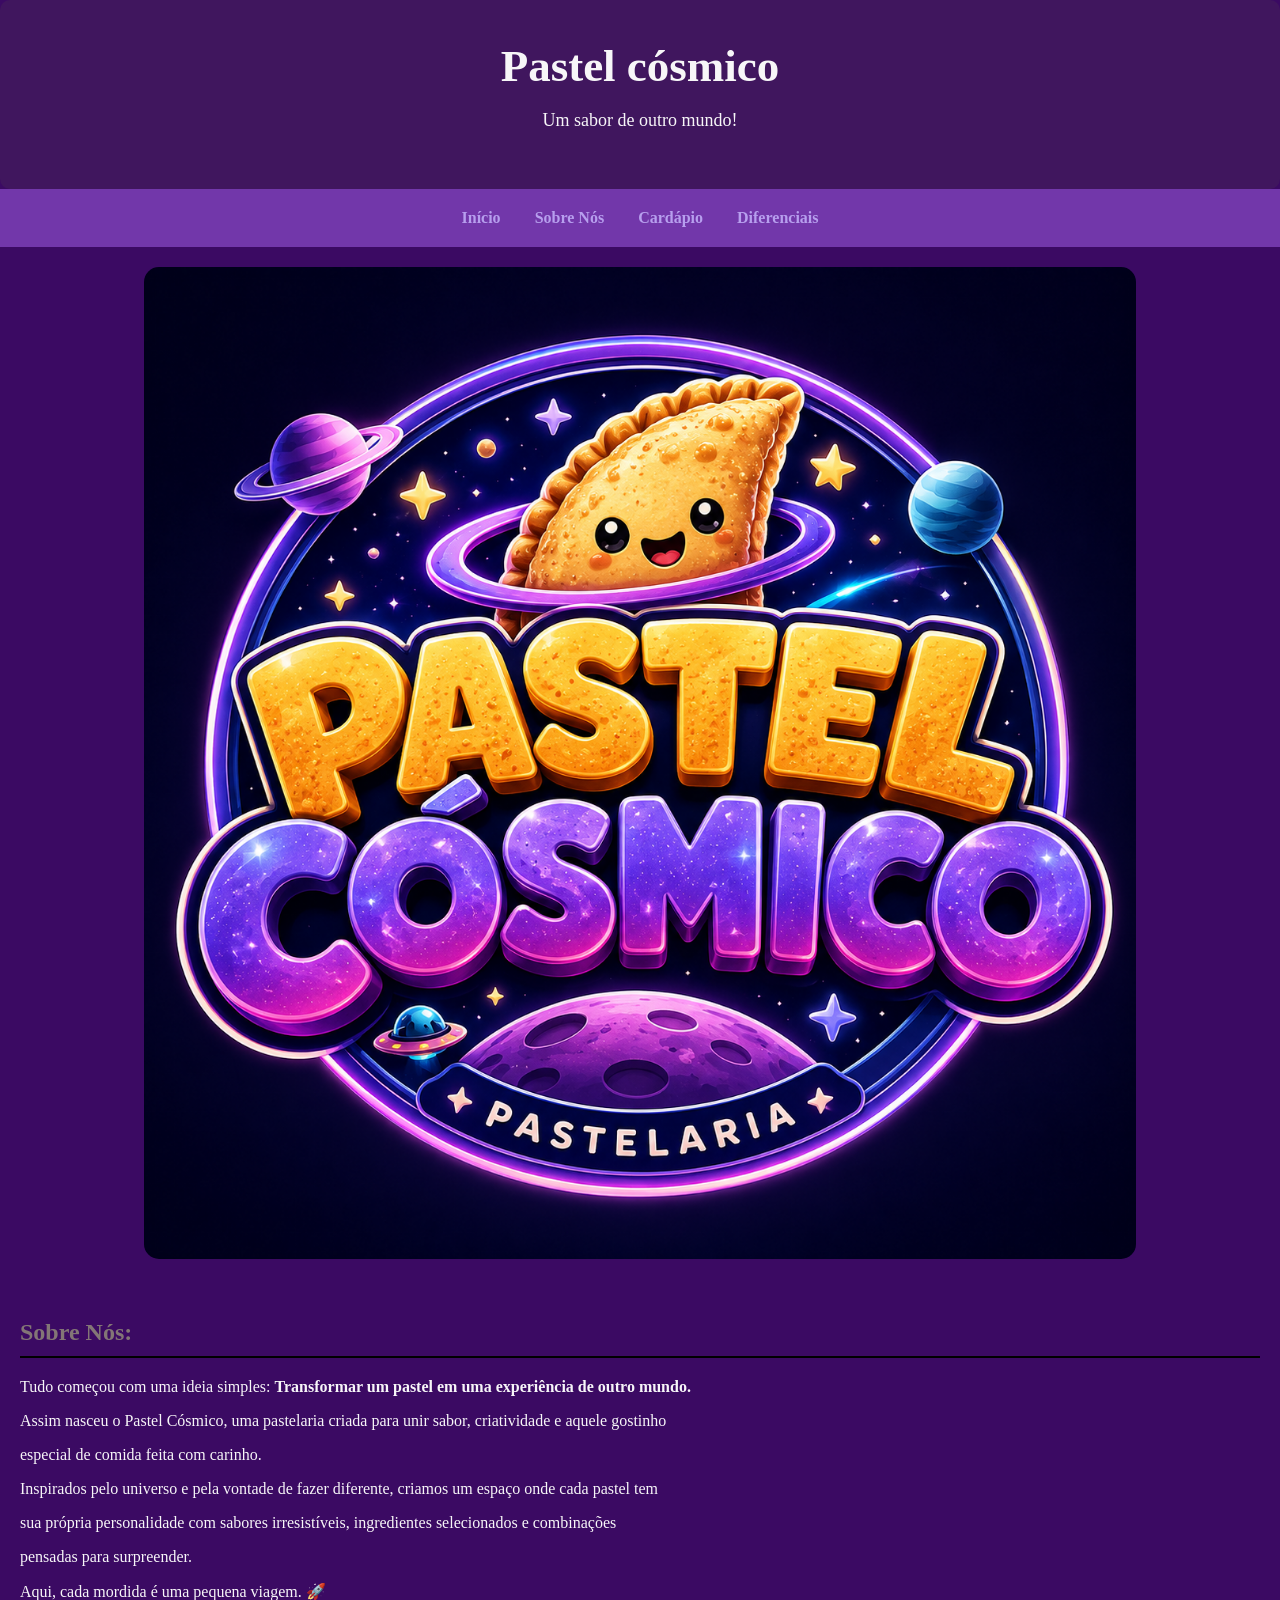
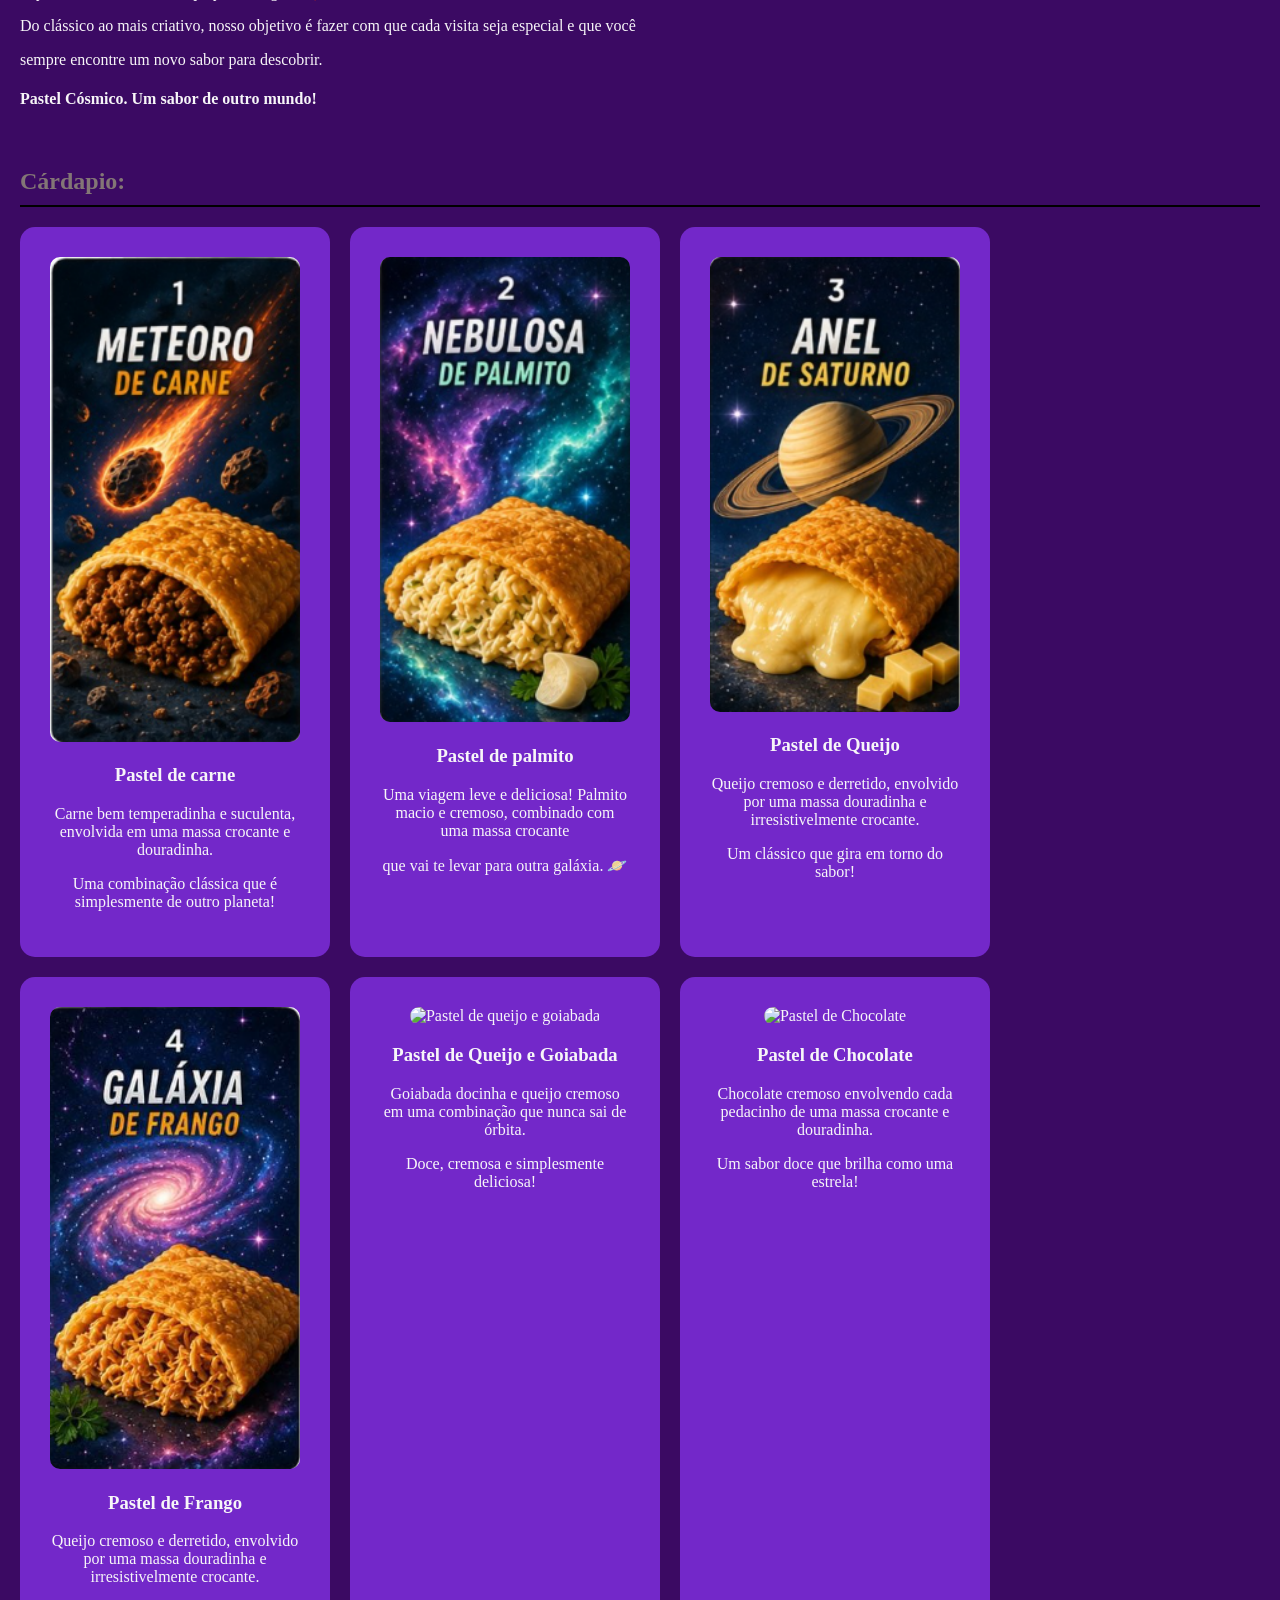
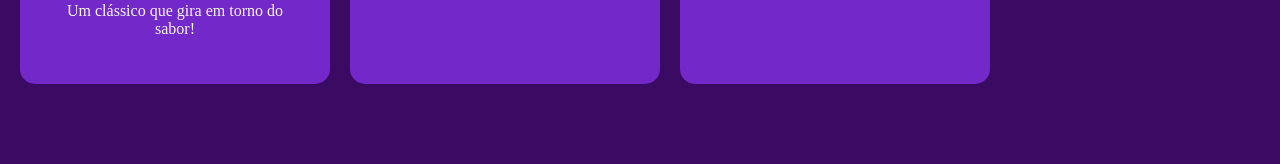
==== index.html @ cb5abaed "Avaliação HTML" ====
<!DOCTYPE html>
<html lang="pt-br">
<head>
    <meta charset="UTF-8">
    <meta name="viewport" content="width=device-width, initial-scale=1.0">
    <link rel="stylesheet" href="style.css">
    <title>Página inicial</title>
</head>
<body>
    <header>
        <h1>Pastel cósmico</h1>
        <p>Um sabor de outro mundo!</p>
    </header id=Inicio>

    <nav>
        <a href="#Inicio">Início</a>
        <a href="#Sobre nós">Sobre Nós</a>
        <a href="#Cardapio">Cardápio</a>
        <a href="#Diferenciais">Diferenciais</a>
    </nav>

    <main>
      
        <section class="banner">

    <img 
     src="Imagens/ChatGPT Image 11 de ago. de 2026, 14_28_58.png" 
     alt="Imagem banner."
    >
    </section>
     
        <section id="Sobre nós">

           <h2>Sobre Nós:</h2>

           <p>  Tudo começou com uma ideia simples: <strong>Transformar um pastel em uma experiência de outro mundo.</strong></p> 
           <p>Assim nasceu o Pastel Cósmico, uma pastelaria criada para unir sabor, criatividade e aquele gostinho</p>
           <p>especial de comida feita com carinho.</p>

           <p>   Inspirados pelo universo e pela vontade de fazer diferente, criamos um espaço onde cada pastel tem</p>
           <p>sua própria personalidade com sabores irresistíveis, ingredientes selecionados e combinações</p>
           <p>pensadas para surpreender.</p>

           <p>Aqui, cada mordida é uma pequena viagem. 🚀</p>

           <p>Do clássico ao mais criativo, nosso objetivo é fazer com que cada visita seja especial e que você</p>
           <p>sempre encontre um novo sabor para descobrir.</p>

           <h4>Pastel Cósmico. Um sabor de outro mundo!</h4>

        </section>
         
        <section id="Cardapio">

            <h2>Cárdapio:</h2>

        <div class="Cardapio">
            <article class="card">
                <img 
                src="Imagens/pastel de carne.png"
                alt="Pastel de carne">

                <h3>Pastel de carne</h3>

                <p>Carne bem temperadinha e suculenta, envolvida em uma massa crocante e douradinha.</p>

                <p>Uma combinação clássica que é simplesmente de outro planeta! </p>
                
            </article>

            <article class="card">
                <img 
                src="Imagens/pastel de palmito.png"
                alt="Pastel de palmito">

                <h3>Pastel de palmito</h3>

                <p> Uma viagem leve e deliciosa! Palmito macio e cremoso, combinado com uma massa crocante </p>

                <p>que vai te levar para outra galáxia. 🪐</p>

            </article>

            <article class="card">
                <img 
                src="Imagens/pastel 3.png"
                alt="Pastel de queijo">

                <h3>Pastel de Queijo</h3>

                <p>Queijo cremoso e derretido, envolvido por uma massa douradinha e irresistivelmente crocante.</p>

                <p> Um clássico que gira em torno do sabor! </p>

            </article>

            <article class="card">
                <img 
                src="Imagens/pastel de frango.png"
                alt="Pastel de frango">

                <h3>Pastel de Frango</h3>

                <p>Queijo cremoso e derretido, envolvido por uma massa douradinha e irresistivelmente crocante.</p>

                <p> Um clássico que gira em torno do sabor! </p>

            </article>

             <article class="card">
                <img 
                src=""
                alt="Pastel de queijo e goiabada">

                <h3>Pastel de Queijo e Goiabada</h3>

                <p>Goiabada docinha e queijo cremoso em uma combinação que nunca sai de órbita.</p>

                <p>Doce, cremosa e simplesmente deliciosa!</p>

            </article>

            <article class="card">
                <img 
                src=""
                alt="Pastel de Chocolate">

                <h3>Pastel de Chocolate</h3>

                <p>Chocolate cremoso envolvendo cada pedacinho de uma massa crocante e douradinha.</p>

                <p>Um sabor doce que brilha como uma estrela!</p>

            </article>




            </section>
         </div>

    </main>
    
</body>
</html>
---- style.css ----
body{
    margin: 0;
    background-color: rgb(59, 10, 99);
    color: rgb(247, 246, 248);
    font-family: Georgia, 'Times New Roman', Times, serif;

}

header{
    background-color: rgb(64, 22, 94);
    padding: 40px;
    text-align: center;
    border-radius: 10px;
}

header h1{
    font-size: 45px;
    margin: 0;
    
}

header p{
    font-size: 18px;

}

nav {
    background-color: rgb(114, 55, 170);
    padding: 20px ;
    text-align: center;
    position: sticky;
    top:0
}

nav a {
    color:rgb(183, 159, 238);
    text-decoration: none;
    margin: 15px;
    font-weight: bold;
}
    
nav a:hover{
    color:rgb(109, 17, 22)
}

main{
    max-width: 1000xp;
    margin: auto;
    padding: 20px;
}

section {
    margin-bottom: 60px;
}

section h2 {
    color:rgb(131, 118, 118);
    border-bottom: 2px solid black;
    padding-bottom: 10px;
}

.banner img {
    width: 80% ;
    display: block;
    margin: 0 auto;
    border-radius: 15px;
    
}

.Cardapio {
    display: flex;
    gap: 20px;
    flex-wrap: wrap;
}

.card {
    background-color: rgb(115, 40, 201);
    padding: 30px;
    border-radius: 15px;
    width: 250px;
    text-align: center;
}

.card img {
    width: 100%;
    border-radius: 10px;
}

.card:hover {
    background-color: rgb(12, 12, 12);
    transform:scale(1.05)
}

.botao {
    background-color: rgb(82, 25, 25);
    color: aliceblue;
    padding: 15px 25px ;
    text-decoration:none ;
    border-radius: 8px;
}
.botao:hover {
    background-color:rgba(209, 86, 86, 0.575);
}

footer {
    background-color:black;
    text-align: center;
    padding: 30px;
    margin-top: 50px;
}
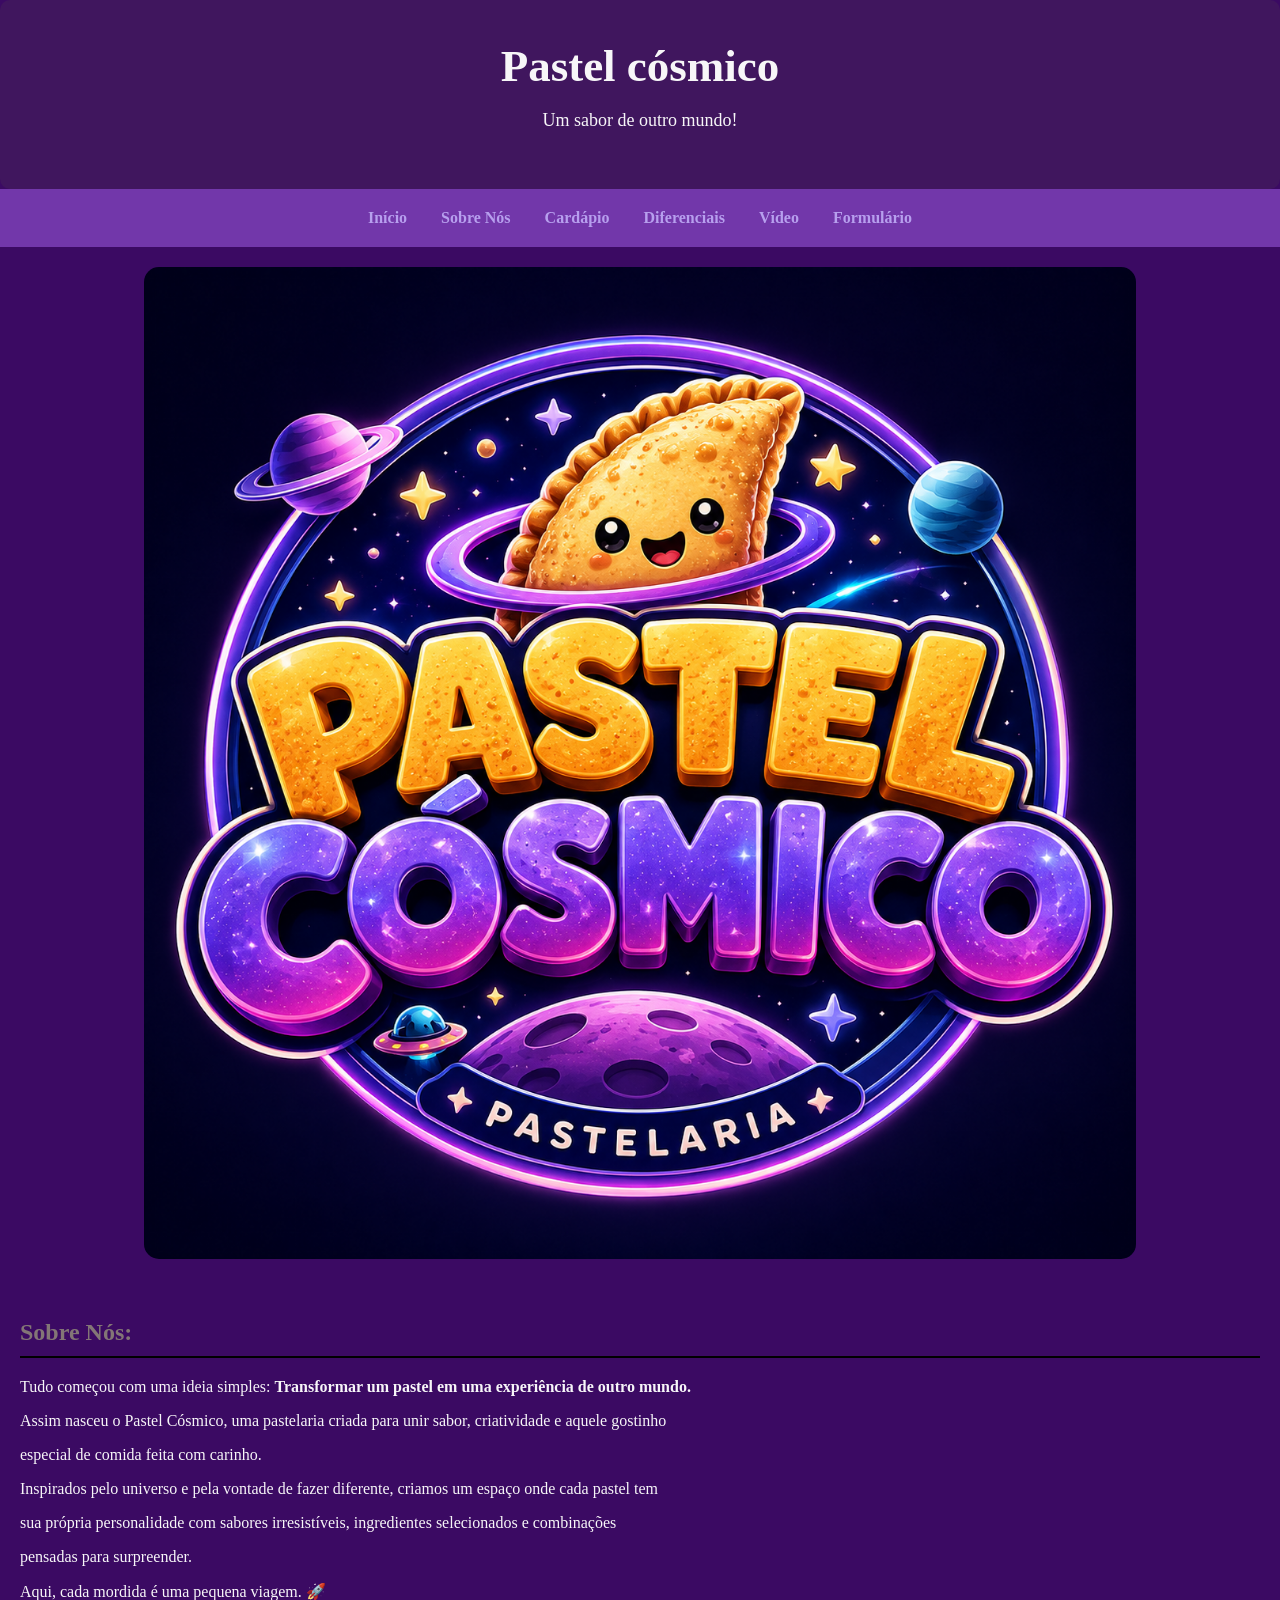
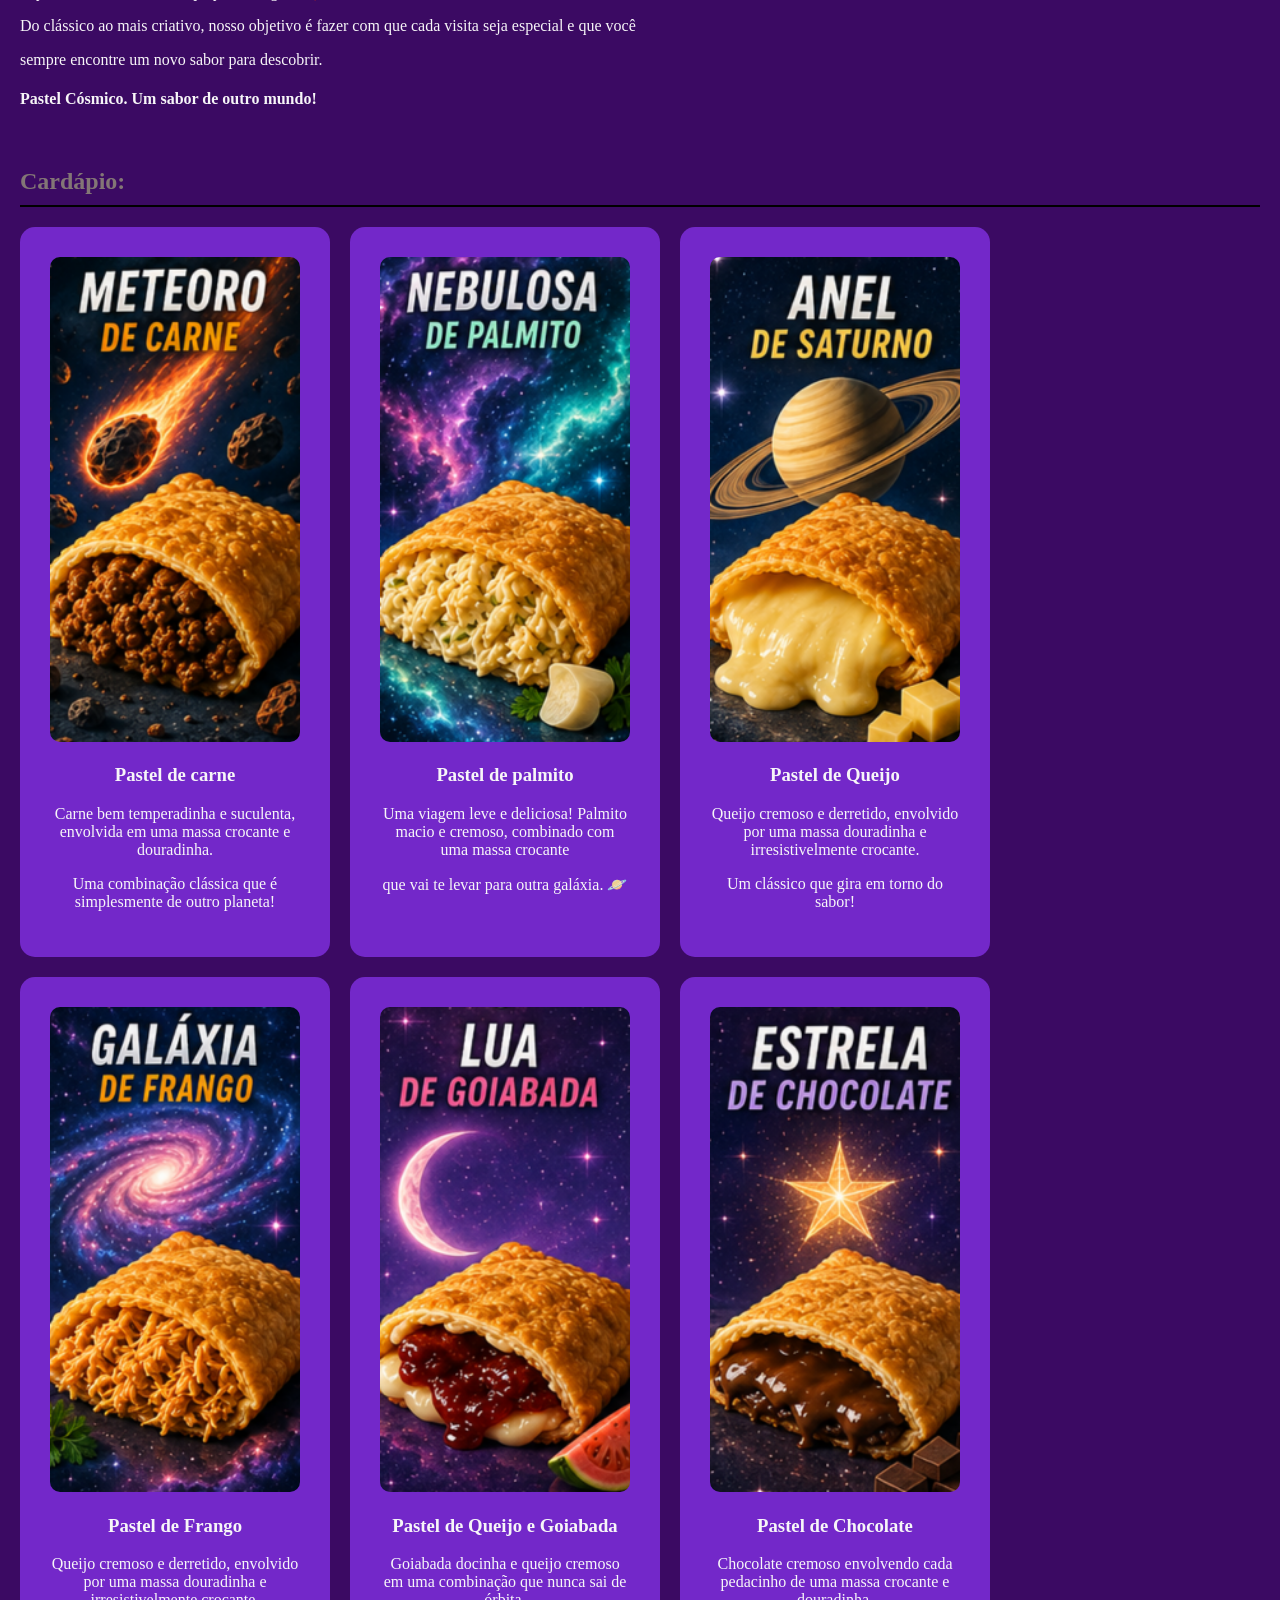
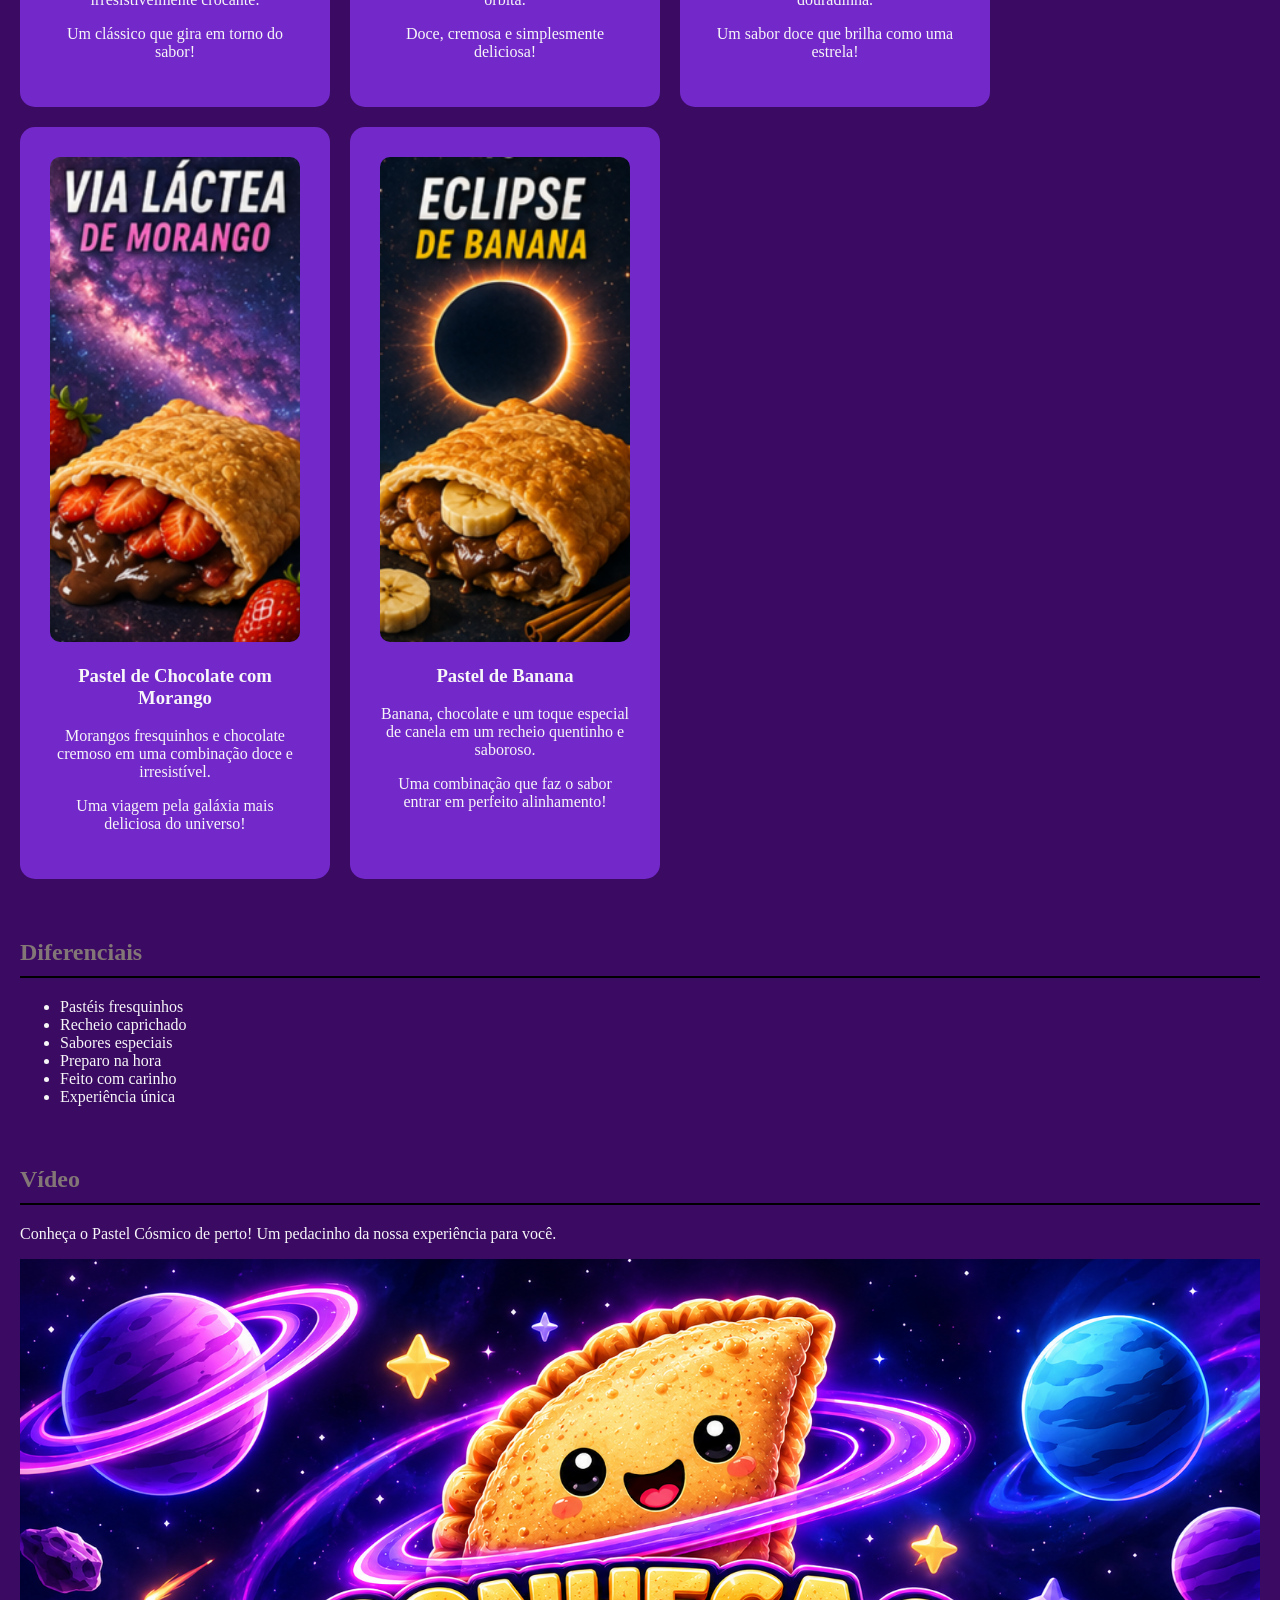
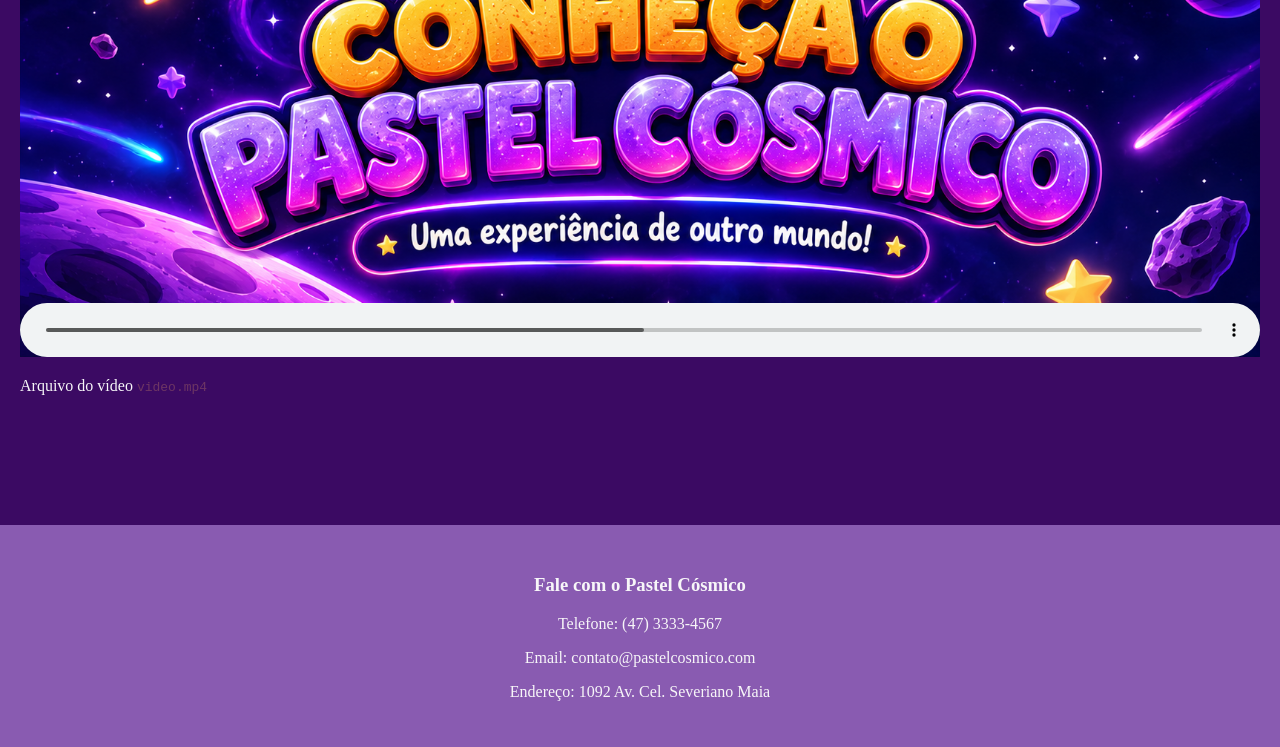
==== commit a85bbf08: "Avaliação HTML" ====
--- a/index.html
+++ b/index.html
@@ -7,16 +7,18 @@
     <title>Página inicial</title>
 </head>
 <body>
-    <header>
+    <header  id=Inicio>
         <h1>Pastel cósmico</h1>
         <p>Um sabor de outro mundo!</p>
-    </header id=Inicio>
+    </header>
 
     <nav>
         <a href="#Inicio">Início</a>
         <a href="#Sobre nós">Sobre Nós</a>
         <a href="#Cardapio">Cardápio</a>
         <a href="#Diferenciais">Diferenciais</a>
+        <a href="#Video">Vídeo</a>
+        <a href="formulario.html">Formulário</a>
     </nav>
 
     <main>
@@ -24,7 +26,7 @@
         <section class="banner">
 
     <img 
-     src="Imagens/ChatGPT Image 11 de ago. de 2026, 14_28_58.png" 
+     src="./Imagens/imagemBanner.png" 
      alt="Imagem banner."
     >
     </section>
@@ -52,12 +54,12 @@
          
         <section id="Cardapio">
 
-            <h2>Cárdapio:</h2>
+            <h2>Cardápio:</h2>
 
         <div class="Cardapio">
             <article class="card">
                 <img 
-                src="Imagens/pastel de carne.png"
+                src="./Imagens/pastel de carne.png"
                 alt="Pastel de carne">
 
                 <h3>Pastel de carne</h3>
@@ -70,7 +72,7 @@
 
             <article class="card">
                 <img 
-                src="Imagens/pastel de palmito.png"
+                src="./Imagens/pastel de palmito.png"
                 alt="Pastel de palmito">
 
                 <h3>Pastel de palmito</h3>
@@ -83,7 +85,7 @@
 
             <article class="card">
                 <img 
-                src="Imagens/pastel 3.png"
+                src="./Imagens/pastel de queijo.png"
                 alt="Pastel de queijo">
 
                 <h3>Pastel de Queijo</h3>
@@ -96,7 +98,7 @@
 
             <article class="card">
                 <img 
-                src="Imagens/pastel de frango.png"
+                src="./Imagens/pastel de frango.png"
                 alt="Pastel de frango">
 
                 <h3>Pastel de Frango</h3>
@@ -109,7 +111,7 @@
 
              <article class="card">
                 <img 
-                src=""
+                src="./Imagens/pastel de goiabada.png"
                 alt="Pastel de queijo e goiabada">
 
                 <h3>Pastel de Queijo e Goiabada</h3>
@@ -122,7 +124,7 @@
 
             <article class="card">
                 <img 
-                src=""
+                src="./Imagens/pastel de chocolate.png"
                 alt="Pastel de Chocolate">
 
                 <h3>Pastel de Chocolate</h3>
@@ -133,13 +135,74 @@
 
             </article>
 
-
-
-
+             <article class="card">
+                <img 
+                src="./Imagens/pastel de chocolate e morango.png"
+                alt="Pastel de Chocolate com Morango">
+
+                <h3>Pastel de Chocolate com Morango</h3>
+
+                <p>Morangos fresquinhos e chocolate cremoso em uma combinação doce e irresistível.</p>
+
+                <p>Uma viagem pela galáxia mais deliciosa do universo! </p>
+
+            </article>
+
+            </article>
+
+             <article class="card">
+                <img 
+                src="./Imagens/pastel de banana.png"
+                alt="Pastel de banana">
+
+                <h3>Pastel de Banana</h3>
+
+                <p>Banana, chocolate e um toque especial de canela em um recheio quentinho e saboroso.</p>
+
+                <p> Uma combinação que faz o sabor entrar em perfeito alinhamento! </p>
+
+            </article>
+            </div>
             </section>
-         </div>
-
-    </main>
+
+           <section id="Diferenciais">
+
+            <h2>Diferenciais</h2>
+
+            <ul>
+                <li>Pastéis fresquinhos</li>
+                <li>Recheio caprichado</li>
+                <li>Sabores especiais</li>
+                <li>Preparo na hora</li>
+                <li>Feito com carinho</li>
+                <li>Experiência única</li>
+            </ul>
+
+        </section>
+
+         <section id="Video">
+
+        <h2>Vídeo</h2>
+
+        <p>Conheça o Pastel Cósmico de perto! Um pedacinho da nossa experiência para você.</p>
+
+        <video controls preload="metada" poster="./Imagens/capa video.png">
+           <source src="Midia/video.mp4" type="video/mp4">
+        </video>
+
+        <p>Arquivo do vídeo <code>video.mp4</code></p>
+       
+        </section>
+       </main>
+
+        <footer>
+
+            <h3> Fale com o Pastel Cósmico</h3>
+            <p>Telefone: (47) 3333-4567</p>
+            <p>Email: contato@pastelcosmico.com</p>
+            <p>Endereço: 1092 Av. Cel. Severiano Maia</p>
+
+        </footer>
     
 </body>
 </html>
--- a/style.css
+++ b/style.css
@@ -40,7 +40,7 @@
 }
     
 nav a:hover{
-    color:rgb(109, 17, 22)
+    color:rgb(112, 8, 180)
 }
 
 main{
@@ -87,7 +87,7 @@
 }
 
 .card:hover {
-    background-color: rgb(12, 12, 12);
+    background-color: rgb(136, 79, 150);
     transform:scale(1.05)
 }
 
@@ -103,9 +103,99 @@
 }
 
 footer {
-    background-color:black;
+    background-color:rgb(137, 91, 177);
     text-align: center;
     padding: 30px;
     margin-top: 50px;
 }
 
+form {
+    padding: 20px;
+    background-color: rgb(79, 6, 139);
+    border-radius: 15px;
+}
+
+label,
+legend {
+    font-weight: bold;
+}
+
+input,
+select,
+textarea,
+button {
+    display: block;
+    width: 100%;
+    margin-top: 10px;
+    margin-bottom: 15px;
+    padding: 10px;
+    font-family: Georgia, 'Times New Roman', Times, serif;
+    font-size: 16px;
+}
+
+input[type="radio"],
+input[type="checkbox"]{
+    display: inline;
+    width: auto;
+    margin: 0 10px 0 0;
+        }
+
+input[type="text"],
+input[type="email"],
+input[type="date"],
+select,
+textarea{
+    background-color: rgba(66, 9, 109, 0.904);
+    color:azure;
+    border: 1px solid #555555;
+    border-radius: 5px;
+    box-sizing: border-box;
+}
+
+textarea {
+    min-height: 100px;
+}
+
+fieldset{
+    margin-bottom: 12px;
+    border: 1px solid #555;
+}
+
+.opcao{
+    font-weight: normal;
+}
+
+.botoes {
+    margin-top: 20px;
+}
+
+button,
+.botao{
+    display: inline-block;
+    width: auto;
+    margin-right: 10px;
+    background-color: rgba(116, 22, 22, 0.548);
+    color:aliceblue;
+    padding: 15px 25px;
+    text-decoration: none;
+    border-radius: 8px;
+    font-weight: bold;
+    border: none;
+    cursor: pointer;
+}
+
+button:hover,
+.botao:hover {
+    background-color: rgba(75, 7, 7, 0.74);
+}
+audio,
+video {
+    width: 100%;
+    background-color: rgb(44, 8, 73);
+    
+    }
+
+    code {
+        color: rgba(163, 100, 100, 0.486);
+    }
+
